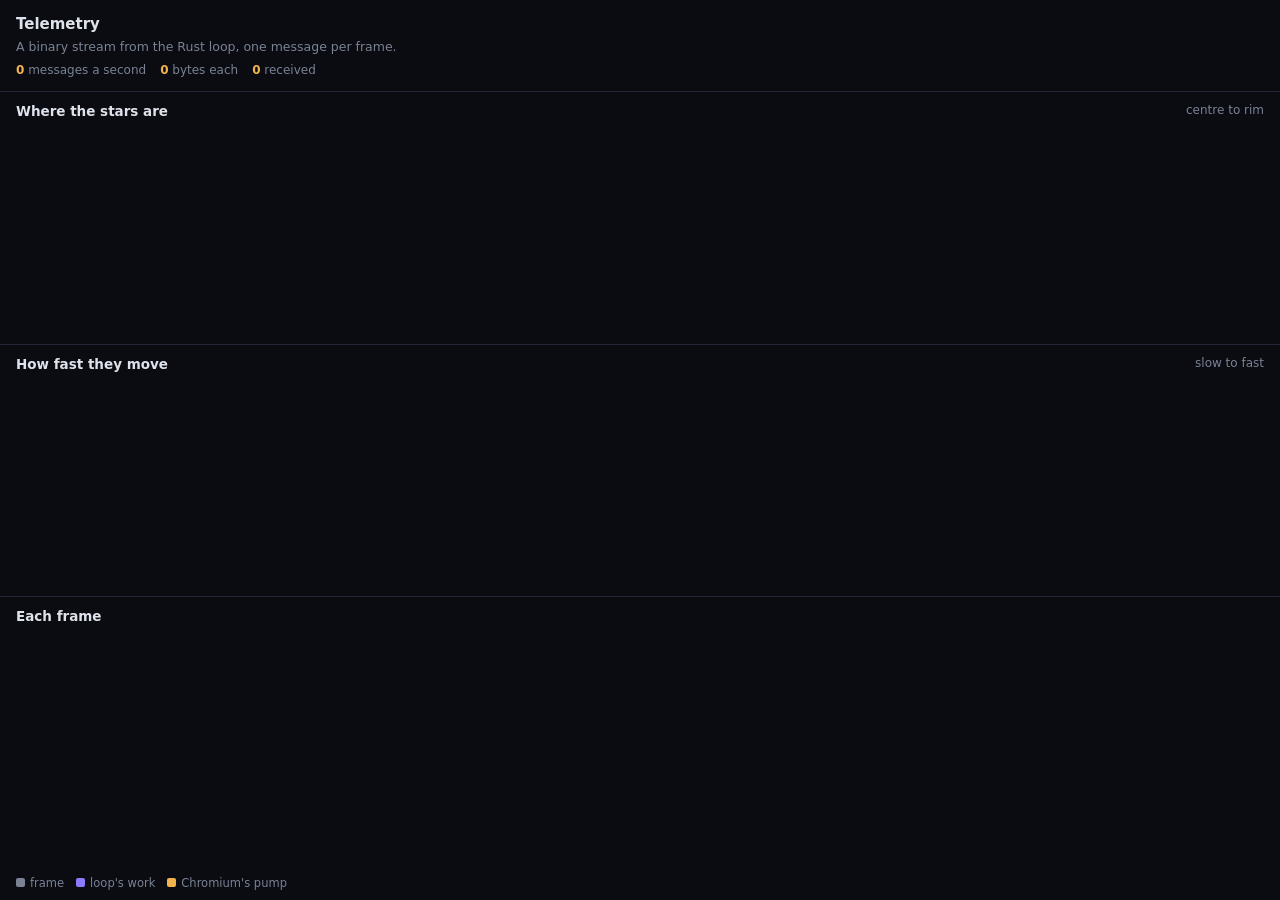
==== panes/charts.html @ 588c5650 "feat: unveil a brand-spanking-new showcase" ====
<!doctype html>
<html lang="en">
<head>
<meta charset="utf-8">
<title>Charts</title>
<link rel="stylesheet" href="pane.css">
<style>
  .rate {
    display: flex;
    gap: 14px;
    margin-top: 6px;
    color: var(--muted);
    font-size: 12px;
  }
  .rate b { color: var(--chromium); font-weight: 600; }
  .charts {
    display: grid;
    grid-template-rows: 1fr 1fr 1.2fr;
    flex: 1;
    min-height: 0;
  }
  figure {
    display: flex;
    flex-direction: column;
    min-height: 0;
    margin: 0;
    padding: 10px 16px 8px;
    border-bottom: 1px solid var(--line);
  }
  figure:last-child { border-bottom: 0; }
  figcaption {
    display: flex;
    justify-content: space-between;
    margin-bottom: 6px;
    font-weight: 600;
  }
  figcaption span { color: var(--muted); font-weight: 400; font-size: 12px; }
  canvas { flex: 1; width: 100%; min-height: 0; }
  .key { display: flex; gap: 12px; color: var(--muted); font-size: 11.5px; }
  .key i { display: inline-block; width: 9px; height: 9px; margin-right: 5px; border-radius: 2px; }
</style>
</head>
<body>
  <header>
    <h1>Telemetry</h1>
    <p>A binary stream from the Rust loop, one message per frame.</p>
    <div class="rate"><span><b id="rate">0</b> messages a second</span><span><b id="size">0</b> bytes each</span><span><b id="total">0</b> received</span></div>
  </header>
  <div class="charts">
    <figure>
      <figcaption>Where the stars are <span>centre to rim</span></figcaption>
      <canvas id="radius"></canvas>
    </figure>
    <figure>
      <figcaption>How fast they move <span>slow to fast</span></figcaption>
      <canvas id="speed"></canvas>
    </figure>
    <figure>
      <figcaption>Each frame <span id="latest"></span></figcaption>
      <canvas id="frames"></canvas>
      <div class="key">
        <span><i style="background:#7a8294"></i>frame</span>
        <span><i style="background:var(--gpu)"></i>loop's work</span>
        <span><i style="background:var(--chromium)"></i>Chromium's pump</span>
      </div>
    </figure>
  </div>
<script>
'use strict';

const BINS = 64;
const HISTORY = 240;
const css = getComputedStyle(document.documentElement);
const CHROMIUM = css.getPropertyValue('--chromium').trim();
const GPU = css.getPropertyValue('--gpu').trim();

let latest = null;
const history = [];
let received = 0;
let bytes = 0;
let arrivals = [];

function canvas(id) {
  const el = document.getElementById(id);
  const ctx = el.getContext('2d');
  return { el, ctx };
}
const charts = { radius: canvas('radius'), speed: canvas('speed'), frames: canvas('frames') };

function fit({ el, ctx }) {
  const ratio = devicePixelRatio || 1;
  const w = Math.max(1, Math.round(el.clientWidth * ratio));
  const h = Math.max(1, Math.round(el.clientHeight * ratio));
  if (el.width !== w || el.height !== h) {
    el.width = w;
    el.height = h;
  }
  ctx.setTransform(ratio, 0, 0, ratio, 0, 0);
  ctx.clearRect(0, 0, el.clientWidth, el.clientHeight);
  return [el.clientWidth, el.clientHeight];
}

function bars(chart, values, colour) {
  const [w, h] = fit(chart);
  const { ctx } = chart;
  const peak = Math.max(...values, 1e-6);
  const step = w / values.length;
  const gradient = ctx.createLinearGradient(0, h, 0, 0);
  gradient.addColorStop(0, `${colour}33`);
  gradient.addColorStop(1, colour);
  ctx.fillStyle = gradient;
  values.forEach((v, i) => {
    const bh = (v / peak) * (h - 2);
    ctx.fillRect(i * step + 0.5, h - bh, Math.max(1, step - 1.5), bh);
  });
}

function lines(chart) {
  const [w, h] = fit(chart);
  const { ctx } = chart;
  const top = 25; // ms at the top of the chart
  const y = ms => h - Math.min(ms, top) / top * (h - 4);
  ctx.strokeStyle = 'rgba(222,226,235,0.12)';
  ctx.beginPath();
  ctx.moveTo(0, y(16.7));
  ctx.lineTo(w, y(16.7));
  ctx.stroke();
  ctx.fillStyle = 'rgba(122,130,148,0.9)';
  ctx.font = '10px system-ui';
  ctx.fillText('16.7 ms', 2, y(16.7) - 3);
  const plot = (pick, colour) => {
    ctx.strokeStyle = colour;
    ctx.lineWidth = 1.5;
    ctx.beginPath();
    history.forEach((f, i) => {
      const x = (i / (HISTORY - 1)) * w;
      if (i === 0) ctx.moveTo(x, y(pick(f))); else ctx.lineTo(x, y(pick(f)));
    });
    ctx.stroke();
  };
  plot(f => f.interval, '#7a8294');
  plot(f => f.work, GPU);
  plot(f => f.pump, CHROMIUM);
}

function draw() {
  if (latest) {
    bars(charts.radius, latest.radius, GPU);
    bars(charts.speed, latest.speed, CHROMIUM);
    lines(charts.frames);
    const f = history[history.length - 1];
    document.getElementById('latest').textContent =
      `${f.interval.toFixed(1)} ms frame, ${f.pump.toFixed(2)} ms Chromium`;
  }
  const now = performance.now();
  arrivals = arrivals.filter(t => now - t < 1000);
  document.getElementById('rate').textContent = String(arrivals.length);
  document.getElementById('total').textContent =
    bytes > 1e6 ? `${(bytes / 1e6).toFixed(1)} MB` : `${(bytes / 1e3).toFixed(0)} KB`;
  requestAnimationFrame(draw);
}

(async () => {
  const stream = await kurogane.openStream('telemetry');
  stream.onData(buffer => {
    const v = new Float32Array(buffer);
    latest = {
      radius: Array.from(v.subarray(4, 4 + BINS)),
      speed: Array.from(v.subarray(4 + BINS, 4 + 2 * BINS)),
    };
    history.push({ interval: v[0], pump: v[1], work: v[2] });
    if (history.length > HISTORY) history.shift();
    received += 1;
    bytes += buffer.byteLength;
    arrivals.push(performance.now());
    document.getElementById('size').textContent = String(buffer.byteLength);
  });
  requestAnimationFrame(draw);
})();
</script>
</body>
</html>
---- panes/pane.css ----
:root {
  /* Chromium's own parts, scrollbars and form controls, match the dark page */
  color-scheme: dark;
  --bg: #0a0c12;
  --raised: #11141c;
  --line: #222838;
  --ink: #dee2eb;
  --muted: #7a8294;
  /* The same two colours the native chrome uses */
  --chromium: #f2b24c;
  --gpu: #8b7bff;
  --ui: "Segoe UI Variable Text", "Segoe UI", system-ui, -apple-system, sans-serif;
  --mono: "Cascadia Mono", "SF Mono", Consolas, ui-monospace, monospace;
}

* { box-sizing: border-box; }

html, body {
  height: 100%;
  margin: 0;
}

body {
  display: flex;
  flex-direction: column;
  overflow: hidden;
  background: var(--bg);
  color: var(--ink);
  font: 13.5px/1.45 var(--ui);
  font-variant-numeric: tabular-nums;
}

header {
  padding: 14px 16px 12px;
  border-bottom: 1px solid var(--line);
}

header h1 {
  margin: 0;
  font-size: 15px;
  font-weight: 600;
}

header p {
  margin: 2px 0 0;
  color: var(--muted);
  font-size: 12.5px;
}

button {
  padding: 8px 12px;
  border: 1px solid var(--line);
  border-radius: 7px;
  background: var(--raised);
  color: var(--ink);
  font: 600 13px/1 var(--ui);
  cursor: pointer;
}

button:hover { border-color: #3a4258; }

button:focus-visible,
input:focus-visible {
  outline: 2px solid var(--chromium);
  outline-offset: 2px;
}

kbd {
  padding: 1px 5px;
  border: 1px solid var(--line);
  border-radius: 4px;
  color: var(--muted);
  font: 11px/1.4 var(--mono);
}
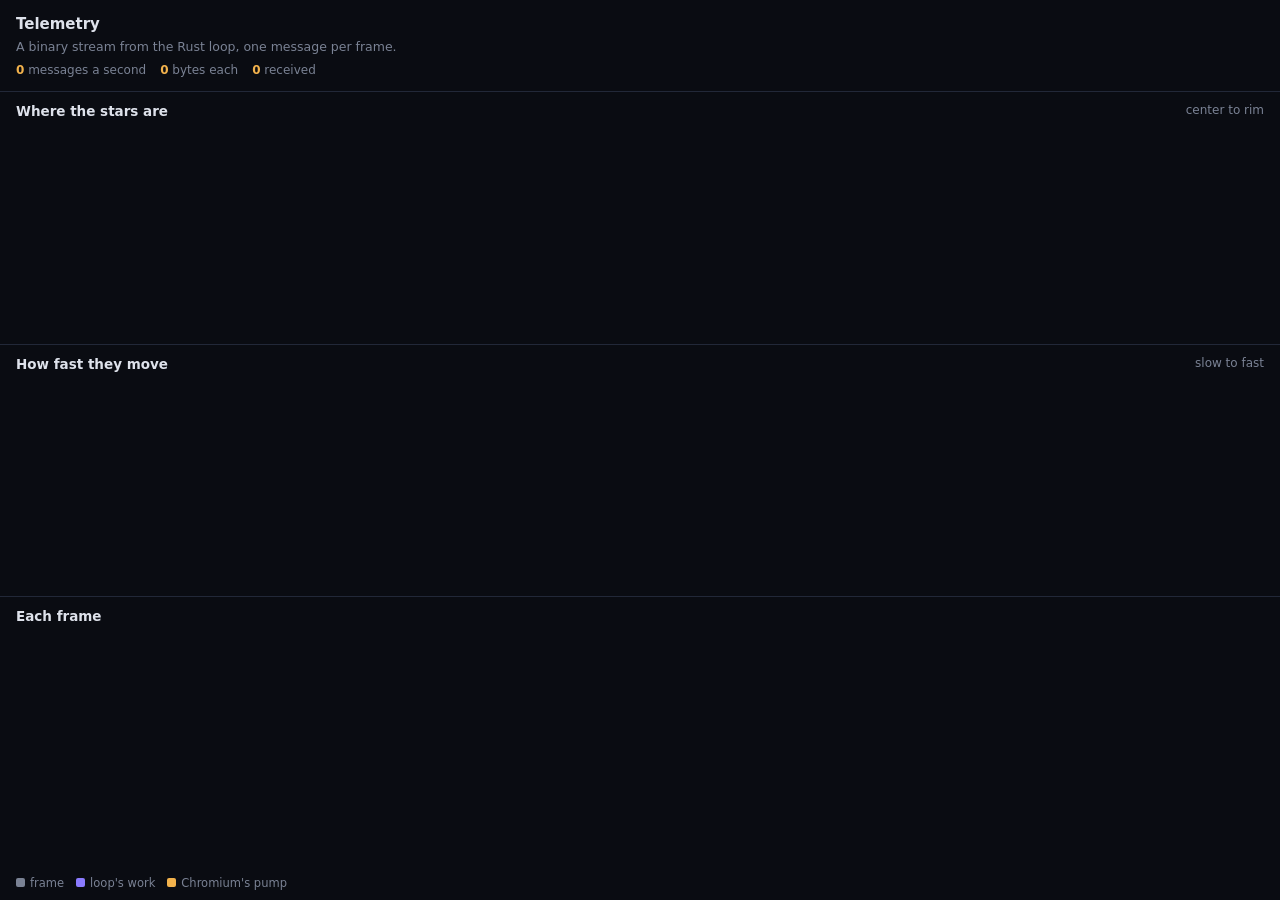
==== commit d8da7b9f: "fix: cap the galaxy at 2^24 stars" ====
--- a/panes/charts.html
+++ b/panes/charts.html
@@ -48,7 +48,7 @@
   </header>
   <div class="charts">
     <figure>
-      <figcaption>Where the stars are <span>centre to rim</span></figcaption>
+      <figcaption>Where the stars are <span>center to rim</span></figcaption>
       <canvas id="radius"></canvas>
     </figure>
     <figure>
--- a/panes/pane.css
+++ b/panes/pane.css
@@ -1,12 +1,12 @@
 :root {
-  /* Chromium's own parts, scrollbars and form controls, match the dark page */
+  /* Chromium's own scrollbars and form controls match the dark page */
   color-scheme: dark;
   --bg: #0a0c12;
   --raised: #11141c;
   --line: #222838;
   --ink: #dee2eb;
   --muted: #7a8294;
-  /* The same two colours the native chrome uses */
+  /* The same two colors the native chrome uses */
   --chromium: #f2b24c;
   --gpu: #8b7bff;
   --ui: "Segoe UI Variable Text", "Segoe UI", system-ui, -apple-system, sans-serif;
